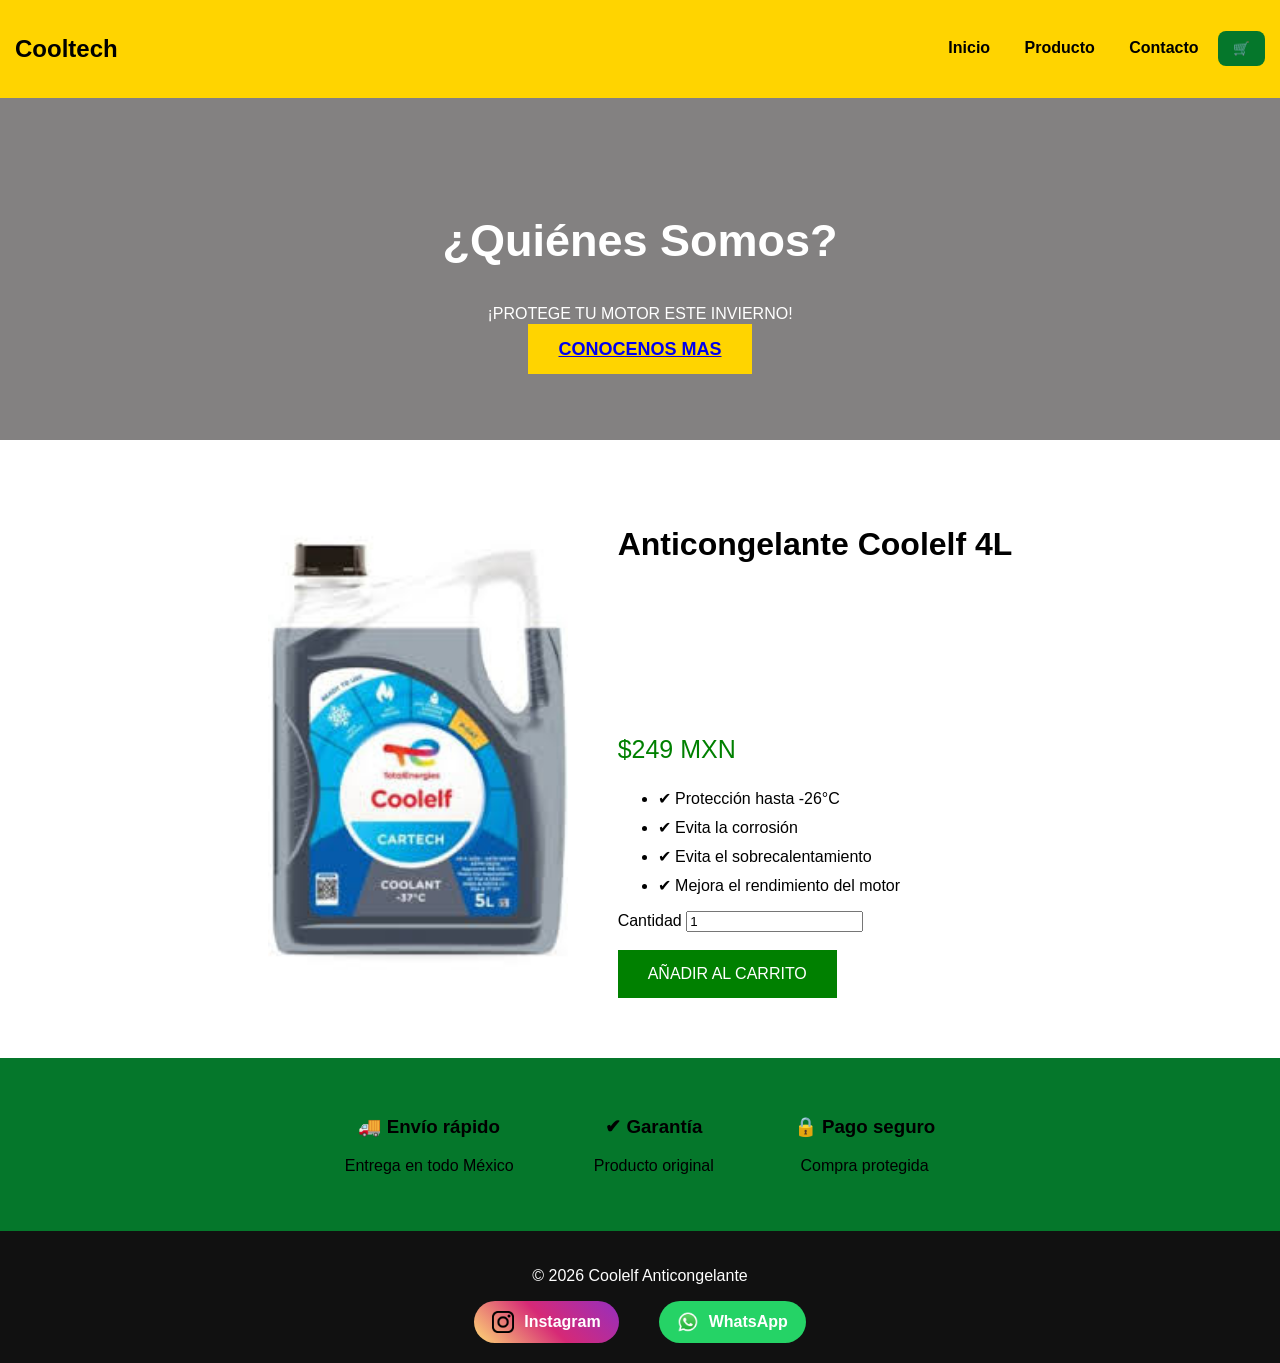
==== index.html @ 53ad829f "Add files via upload" ====
<!DOCTYPE html>
<html lang="es">
    <head>

        <meta charset="UTF-8">
        <meta name="viewport" content="width=device-width, initial-scale=1.0">
        
        <title>Anticongelante Coolelf</title>
        
        <link rel="stylesheet" href="estilo.css">
        
        </head>

<body>

<header>

<h2>Cooltech</h2>

<nav>
<a href="#">Inicio</a>
<a href="#producto">Producto</a>
<a href="#contacto">Contacto</a>
<button class="cart-btn" onclick="toggleCart()">🛒</button>
</nav>

</header>

<section class="hero">

<h1>¿Quiénes Somos?</h1>

<p>¡PROTEGE TU MOTOR ESTE INVIERNO!</p>

<a href="quienes.somos.html" class="boton">CONOCENOS MAS</a>

</section>


<section class="producto">

<img src="images.jpg">

<div class="info">

<h2>Anticongelante Coolelf 4L</h2>
<section class="producto" id="producto"></section>

<p class="precio">$249 MXN</p>

<ul class="beneficios">
<li>✔ Protección hasta -26°C</li>
<li>✔ Evita la corrosión</li>
<li>✔ Evita el sobrecalentamiento</li>
<li>✔ Mejora el rendimiento del motor</li>
</ul>

<label>Cantidad</label>
<input type="number" value="1">

<br><br>

<button class="carrito" onclick="addToCart()">AÑADIR AL CARRITO</button>

</div>

</section>


<section class="iconos">

<div>
<h3>🚚 Envío rápido</h3>
<p>Entrega en todo México</p>
</div>

<div>
<h3>✔ Garantía</h3>
<p>Producto original</p>
</div>

<div>
<h3>🔒 Pago seguro</h3>
<p>Compra protegida</p>
</div>

</section>


<footer>

  <p>© 2026 Coolelf Anticongelante</p>
  
  <div class="redes">
    <a href="https://www.instagram.com/totalenergies_coolelf_?igsh=MWFnZDFjMzl2aXgxMA%3D%3D&utm_source=qr" target="_blank" class="insta">
      <img src="logoig-removebg-preview.png" alt="Instagram">
      <span>Instagram</span>
    </a>
    <section class="contacto" id="contacto"></section>

    <a href="https://wa.me/5637420561" target="_blank" class="whatsapp">
      <img src="logowhatss.png" alt="WhatsApp">
      <span>WhatsApp</span>
    </a>
  </div>
  
  </footer>

<div id="cart" class="cart">

    <div class="cart-header">
      <h3>Tu carrito</h3>
      <span onclick="toggleCart()">✖</span>
    </div>
  
    <div id="cart-content">
      <p class="empty">Tu carrito está vacío</p>
    </div>
  
    <div class="cart-footer">
      <h4>Total: $<span id="total">0</span> MXN</h4>
      <button class="checkout">FINALIZAR COMPRA</button>
    </div>
  
  </div>

  <script>

    let precio = 249;
    let total = 0;
    
    function toggleCart(){
    document.getElementById("cart").classList.toggle("active");
    }
    
    function addToCart(){
    
    let cantidad = parseInt(document.querySelector("input").value);
    
    let contenido = document.getElementById("cart-content");
    
    contenido.innerHTML = `
    <div class="cart-item">
      <img src="images.jpg" class="cart-img">
      
      <div>
        <p>Anticongelante x${cantidad}</p>
        <p>$${precio * cantidad} MXN</p>
      </div>
    </div>
    `;
    
    total = precio * cantidad;
    
    document.getElementById("total").innerText = total;
    
    toggleCart();
    }
    
    </script>

</body>
</html>
---- estilo.css ----
body{
    margin:0;
    font-family:Arial, Helvetica, sans-serif;
    background:#838181;
    }
    
    /* MENU */
    
    header{
    background:#ffd400;
    padding:15px;
    display:flex;
    justify-content:space-between;
    align-items:center;
    }
    
    nav a{
    margin:0 15px;
    text-decoration:none;
    color:black;
    font-weight:bold;
    }
    
    /* PROMOCION */
    
    .hero{
    background:url("fondo.jpg");
    background-size:cover;
    padding:80px;
    text-align:center;
    color:white;
    }
    
    .hero h1{
    font-size:45px;
    }
    
    .boton{
    background:#ffd400;
    border:none;
    padding:15px 30px;
    font-size:18px;
    cursor:pointer;
    font-weight:bold;
    }
    
    /* PRODUCTO */
    
    .producto{
    display:flex;
    justify-content:center;
    align-items:center;
    gap:50px;
    padding:60px;
    background:white;
    }
    
    .producto img{
    width:300px;
    }
    
    .info h2{
    font-size:32px;
    }
    
    .precio{
    font-size:25px;
    color:green;
    }
    
    .beneficios{
    margin-top:20px;
    }
    
    .beneficios li{
    margin:10px 0;
    }
    
    .carrito{
    background:green;
    color:white;
    border:none;
    padding:15px 30px;
    font-size:16px;
    cursor:pointer;
    }
    
    /* BENEFICIOS */
    
    .iconos{
    display:flex;
    justify-content:center;
    gap:80px;
    padding:40px;
    background:#05772b;
    text-align:center;
    }
    
    /* PRODUCTOS */
    
    .relacionados{
    text-align:center;
    padding:50px;
    }
    
    .relacionados img{
    width:150px;
    margin:10px;
    }
    
    /* FOOTER */
    
    footer{
    background:#111;
    color:white;
    text-align:center;
    padding:20px;
    }

    /* BOTON */
.cart-btn{
    background:#05772b;
    color:white;
    border:none;
    padding:10px 15px;
    border-radius:8px;
    cursor:pointer;
    }
    
    /* CARRITO */
    .cart{
    position:fixed;
    top:0;
    right:-350px;
    width:320px;
    height:100%;
    background:white;
    box-shadow:-5px 0 10px rgba(0,0,0,0.2);
    transition:0.3s;
    display:flex;
    flex-direction:column;
    z-index:1000;
    }
    
    .cart.active{
    right:0;
    }
    
    .cart-header{
    display:flex;
    justify-content:space-between;
    padding:15px;
    border-bottom:1px solid #ddd;
    }
    
    .cart-content{
    padding:15px;
    }
    
    .cart-item{
    display:flex;
    justify-content:space-between;
    margin-bottom:10px;
    }
    
    .cart-footer{
    margin-top:auto;
    padding:15px;
    border-top:1px solid #ddd;
    }
    
    .checkout{
    width:100%;
    padding:12px;
    background:black;
    color:white;
    border:none;
    border-radius:20px;
    cursor:pointer;
    }
    
    .empty{
    padding:15px;
    text-align:center;
    color:gray;
    }

    .cart-item{
        display:flex;
        gap:10px;
        align-items:center;
        margin-bottom:15px;
        }
        
        .cart-img{
        width:60px;
        height:auto;
        border-radius:8px;
        }

        .redes {
            margin-top: 15px;
            display: flex;
            justify-content: center;
            gap: 20px;
          }
          
          .redes a {
            display: flex;
            align-items: center;
            gap: 10px;
            padding: 10px 18px;
            border-radius: 30px;
            text-decoration: none;
            color: white;
            font-weight: bold;
            transition: 0.3s;
          }
          
          /* Tamaño de los íconos */
          .redes img {
            width: 22px;
            height: 22px;
          }
          
          /* Instagram */
          .insta {
            background: linear-gradient(45deg, #feda75, #d62976, #962fbf);
          }
          
          .insta:hover {
            transform: scale(1.1);
            box-shadow: 0 0 10px rgba(214,41,118,0.7);
          }
          
          /* WhatsApp */
          .whatsapp {
            background: #25D366;
          }
          
          .whatsapp:hover {
            transform: scale(1.1);
            box-shadow: 0 0 10px rgba(37,211,102,0.7);
          }
          
          /* QUIENES SOMOS PAGINA */

.quienes{
padding:80px 20px;
text-align:center;
background:white;
}

.quienes h1{
font-size:40px;
margin-bottom:20px;
}

.descripcion{
max-width:800px;
margin:0 auto 50px auto;
font-size:18px;
color:#333;
}

.mision-vision{
display:flex;
justify-content:center;
gap:60px;
flex-wrap:wrap;
}

.bloque{
background:#05772b;
color:white;
padding:30px;
border-radius:15px;
width:320px;
box-shadow:0 5px 15px rgba(0,0,0,0.2);
}

.bloque h2{
margin-bottom:15px;
}
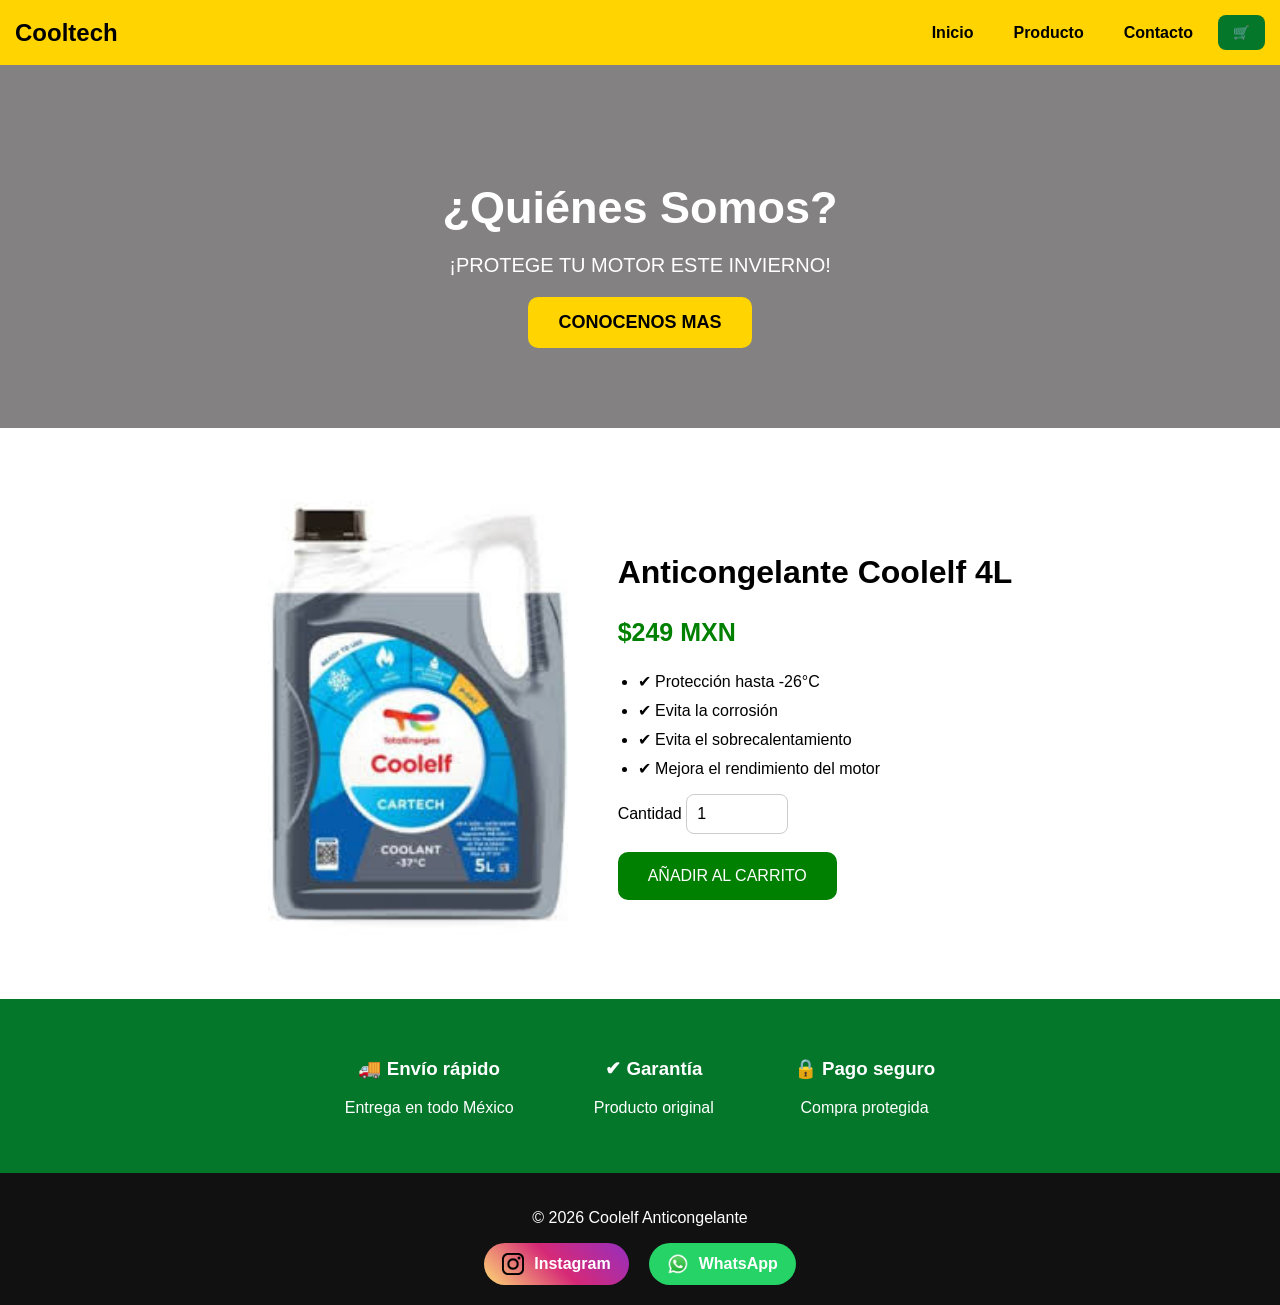
==== commit 1e135daf: "Enhance cart with WhatsApp purchase option Added functionality to finalize purchase via WhatsApp." ====
--- a/index.html
+++ b/index.html
@@ -1,15 +1,15 @@
 <!DOCTYPE html>
 <html lang="es">
-    <head>
+<head>
 
-        <meta charset="UTF-8">
-        <meta name="viewport" content="width=device-width, initial-scale=1.0">
-        
-        <title>Anticongelante Coolelf</title>
-        
-        <link rel="stylesheet" href="estilo.css">
-        
-        </head>
+<meta charset="UTF-8">
+<meta name="viewport" content="width=device-width, initial-scale=1.0">
+
+<title>Anticongelante Coolelf</title>
+
+<link rel="stylesheet" href="estilo.css">
+
+</head>
 
 <body>
 
@@ -36,15 +36,13 @@
 
 </section>
 
-
-<section class="producto">
+<section class="producto" id="producto">
 
 <img src="images.jpg">
 
 <div class="info">
 
 <h2>Anticongelante Coolelf 4L</h2>
-<section class="producto" id="producto"></section>
 
 <p class="precio">$249 MXN</p>
 
@@ -56,16 +54,17 @@
 </ul>
 
 <label>Cantidad</label>
-<input type="number" value="1">
+<input type="number" value="1" min="1">
 
 <br><br>
 
-<button class="carrito" onclick="addToCart()">AÑADIR AL CARRITO</button>
+<button class="carrito" onclick="addToCart()">
+AÑADIR AL CARRITO
+</button>
 
 </div>
 
 </section>
-
 
 <section class="iconos">
 
@@ -86,78 +85,98 @@
 
 </section>
 
+<footer id="contacto">
 
-<footer>
+<p>© 2026 Coolelf Anticongelante</p>
 
-  <p>© 2026 Coolelf Anticongelante</p>
-  
-  <div class="redes">
-    <a href="https://www.instagram.com/totalenergies_coolelf_?igsh=MWFnZDFjMzl2aXgxMA%3D%3D&utm_source=qr" target="_blank" class="insta">
-      <img src="logoig-removebg-preview.png" alt="Instagram">
-      <span>Instagram</span>
-    </a>
-    <section class="contacto" id="contacto"></section>
+<div class="redes">
 
-    <a href="https://wa.me/5637420561" target="_blank" class="whatsapp">
-      <img src="logowhatss.png" alt="WhatsApp">
-      <span>WhatsApp</span>
-    </a>
-  </div>
-  
-  </footer>
+<a href="https://www.instagram.com/totalenergies_coolelf_?igsh=MWFnZDFjMzl2aXgxMA%3D%3D&utm_source=qr" target="_blank" class="insta">
+<img src="logoig-removebg-preview.png" alt="Instagram">
+<span>Instagram</span>
+</a>
+
+<a href="https://wa.me/5637420561" target="_blank" class="whatsapp">
+<img src="logowhatss.png" alt="WhatsApp">
+<span>WhatsApp</span>
+</a>
+
+</div>
+
+</footer>
 
 <div id="cart" class="cart">
 
-    <div class="cart-header">
-      <h3>Tu carrito</h3>
-      <span onclick="toggleCart()">✖</span>
-    </div>
-  
-    <div id="cart-content">
-      <p class="empty">Tu carrito está vacío</p>
-    </div>
-  
-    <div class="cart-footer">
-      <h4>Total: $<span id="total">0</span> MXN</h4>
-      <button class="checkout">FINALIZAR COMPRA</button>
-    </div>
-  
-  </div>
+<div class="cart-header">
+<h3>Tu carrito</h3>
+<span onclick="toggleCart()">✖</span>
+</div>
 
-  <script>
+<div id="cart-content">
+<p class="empty">Tu carrito está vacío</p>
+</div>
 
-    let precio = 249;
-    let total = 0;
-    
-    function toggleCart(){
-    document.getElementById("cart").classList.toggle("active");
-    }
-    
-    function addToCart(){
-    
-    let cantidad = parseInt(document.querySelector("input").value);
-    
-    let contenido = document.getElementById("cart-content");
-    
-    contenido.innerHTML = `
-    <div class="cart-item">
-      <img src="images.jpg" class="cart-img">
-      
-      <div>
-        <p>Anticongelante x${cantidad}</p>
-        <p>$${precio * cantidad} MXN</p>
-      </div>
-    </div>
-    `;
-    
-    total = precio * cantidad;
-    
-    document.getElementById("total").innerText = total;
-    
-    toggleCart();
-    }
-    
-    </script>
+<div class="cart-footer">
+<h4>Total: $<span id="total">0</span> MXN</h4>
+
+<button class="checkout" onclick="finalizarCompra()">
+FINALIZAR COMPRA
+</button>
+
+</div>
+
+</div>
+
+<script>
+
+let precio = 249;
+let total = 0;
+
+function toggleCart(){
+document.getElementById("cart").classList.toggle("active");
+}
+
+function addToCart(){
+
+let cantidad = parseInt(document.querySelector("input").value);
+
+let contenido = document.getElementById("cart-content");
+
+contenido.innerHTML = `
+<div class="cart-item">
+
+<img src="images.jpg" class="cart-img">
+
+<div>
+<p>Anticongelante x${cantidad}</p>
+<p>$${precio * cantidad} MXN</p>
+</div>
+
+</div>
+`;
+
+total = precio * cantidad;
+
+document.getElementById("total").innerText = total;
+
+toggleCart();
+
+}
+
+function finalizarCompra(){
+
+let mensaje = "Hola quiero hacer la compra de anticongelante Coolelf";
+
+let numero = "525637420561";
+
+let url = `https://wa.me/${numero}?text=${encodeURIComponent(mensaje)}`;
+
+window.open(url, "_blank");
+
+}
+
+</script>
 
 </body>
-</html>+</html>
+</html>
--- a/estilo.css
+++ b/estilo.css
@@ -1,249 +1,323 @@
 body{
-    margin:0;
-    font-family:Arial, Helvetica, sans-serif;
-    background:#838181;
-    }
-    
-    /* MENU */
-    
-    header{
-    background:#ffd400;
-    padding:15px;
-    display:flex;
-    justify-content:space-between;
-    align-items:center;
-    }
-    
-    nav a{
-    margin:0 15px;
-    text-decoration:none;
-    color:black;
-    font-weight:bold;
-    }
-    
-    /* PROMOCION */
-    
-    .hero{
-    background:url("fondo.jpg");
-    background-size:cover;
-    padding:80px;
-    text-align:center;
-    color:white;
-    }
-    
-    .hero h1{
-    font-size:45px;
-    }
-    
-    .boton{
-    background:#ffd400;
-    border:none;
-    padding:15px 30px;
-    font-size:18px;
-    cursor:pointer;
-    font-weight:bold;
-    }
-    
-    /* PRODUCTO */
-    
-    .producto{
-    display:flex;
-    justify-content:center;
-    align-items:center;
-    gap:50px;
-    padding:60px;
-    background:white;
-    }
-    
-    .producto img{
-    width:300px;
-    }
-    
-    .info h2{
-    font-size:32px;
-    }
-    
-    .precio{
-    font-size:25px;
-    color:green;
-    }
-    
-    .beneficios{
-    margin-top:20px;
-    }
-    
-    .beneficios li{
-    margin:10px 0;
-    }
-    
-    .carrito{
-    background:green;
-    color:white;
-    border:none;
-    padding:15px 30px;
-    font-size:16px;
-    cursor:pointer;
-    }
-    
-    /* BENEFICIOS */
-    
-    .iconos{
-    display:flex;
-    justify-content:center;
-    gap:80px;
-    padding:40px;
-    background:#05772b;
-    text-align:center;
-    }
-    
-    /* PRODUCTOS */
-    
-    .relacionados{
-    text-align:center;
-    padding:50px;
-    }
-    
-    .relacionados img{
-    width:150px;
-    margin:10px;
-    }
-    
-    /* FOOTER */
-    
-    footer{
-    background:#111;
-    color:white;
-    text-align:center;
-    padding:20px;
-    }
-
-    /* BOTON */
+margin:0;
+font-family:Arial, Helvetica, sans-serif;
+background:#838181;
+}
+
+/* MENU */
+
+header{
+background:#ffd400;
+padding:15px;
+display:flex;
+justify-content:space-between;
+align-items:center;
+flex-wrap:wrap;
+}
+
+header h2{
+margin:0;
+}
+
+nav{
+display:flex;
+align-items:center;
+flex-wrap:wrap;
+gap:10px;
+}
+
+nav a{
+margin:0 15px;
+text-decoration:none;
+color:black;
+font-weight:bold;
+transition:0.3s;
+}
+
+nav a:hover{
+color:#05772b;
+}
+
+/* PROMOCION */
+
+.hero{
+background:url("fondo.jpg");
+background-size:cover;
+background-position:center;
+padding:80px 20px;
+text-align:center;
+color:white;
+}
+
+.hero h1{
+font-size:45px;
+margin-bottom:15px;
+}
+
+.hero p{
+font-size:20px;
+margin-bottom:20px;
+}
+
+.boton{
+background:#ffd400;
+border:none;
+padding:15px 30px;
+font-size:18px;
+cursor:pointer;
+font-weight:bold;
+text-decoration:none;
+color:black;
+border-radius:10px;
+transition:0.3s;
+display:inline-block;
+}
+
+.boton:hover{
+background:#05772b;
+color:white;
+transform:scale(1.05);
+}
+
+/* PRODUCTO */
+
+.producto{
+display:flex;
+justify-content:center;
+align-items:center;
+gap:50px;
+padding:60px;
+background:white;
+flex-wrap:wrap;
+}
+
+.producto img{
+width:300px;
+max-width:100%;
+border-radius:15px;
+}
+
+.info{
+max-width:500px;
+}
+
+.info h2{
+font-size:32px;
+}
+
+.precio{
+font-size:25px;
+color:green;
+font-weight:bold;
+}
+
+.beneficios{
+margin-top:20px;
+padding-left:20px;
+}
+
+.beneficios li{
+margin:10px 0;
+}
+
+input{
+padding:10px;
+width:80px;
+font-size:16px;
+border-radius:8px;
+border:1px solid #ccc;
+}
+
+.carrito{
+background:green;
+color:white;
+border:none;
+padding:15px 30px;
+font-size:16px;
+cursor:pointer;
+border-radius:10px;
+transition:0.3s;
+}
+
+.carrito:hover{
+background:#044d1c;
+}
+
+/* BENEFICIOS */
+
+.iconos{
+display:flex;
+justify-content:center;
+gap:80px;
+padding:40px;
+background:#05772b;
+text-align:center;
+flex-wrap:wrap;
+color:white;
+}
+
+.iconos div{
+max-width:250px;
+}
+
+/* PRODUCTOS */
+
+.relacionados{
+text-align:center;
+padding:50px;
+}
+
+.relacionados img{
+width:150px;
+margin:10px;
+}
+
+/* FOOTER */
+
+footer{
+background:#111;
+color:white;
+text-align:center;
+padding:20px;
+}
+
+/* BOTON CARRITO */
+
 .cart-btn{
-    background:#05772b;
-    color:white;
-    border:none;
-    padding:10px 15px;
-    border-radius:8px;
-    cursor:pointer;
-    }
-    
-    /* CARRITO */
-    .cart{
-    position:fixed;
-    top:0;
-    right:-350px;
-    width:320px;
-    height:100%;
-    background:white;
-    box-shadow:-5px 0 10px rgba(0,0,0,0.2);
-    transition:0.3s;
-    display:flex;
-    flex-direction:column;
-    z-index:1000;
-    }
-    
-    .cart.active{
-    right:0;
-    }
-    
-    .cart-header{
-    display:flex;
-    justify-content:space-between;
-    padding:15px;
-    border-bottom:1px solid #ddd;
-    }
-    
-    .cart-content{
-    padding:15px;
-    }
-    
-    .cart-item{
-    display:flex;
-    justify-content:space-between;
-    margin-bottom:10px;
-    }
-    
-    .cart-footer{
-    margin-top:auto;
-    padding:15px;
-    border-top:1px solid #ddd;
-    }
-    
-    .checkout{
-    width:100%;
-    padding:12px;
-    background:black;
-    color:white;
-    border:none;
-    border-radius:20px;
-    cursor:pointer;
-    }
-    
-    .empty{
-    padding:15px;
-    text-align:center;
-    color:gray;
-    }
-
-    .cart-item{
-        display:flex;
-        gap:10px;
-        align-items:center;
-        margin-bottom:15px;
-        }
-        
-        .cart-img{
-        width:60px;
-        height:auto;
-        border-radius:8px;
-        }
-
-        .redes {
-            margin-top: 15px;
-            display: flex;
-            justify-content: center;
-            gap: 20px;
-          }
-          
-          .redes a {
-            display: flex;
-            align-items: center;
-            gap: 10px;
-            padding: 10px 18px;
-            border-radius: 30px;
-            text-decoration: none;
-            color: white;
-            font-weight: bold;
-            transition: 0.3s;
-          }
-          
-          /* Tamaño de los íconos */
-          .redes img {
-            width: 22px;
-            height: 22px;
-          }
-          
-          /* Instagram */
-          .insta {
-            background: linear-gradient(45deg, #feda75, #d62976, #962fbf);
-          }
-          
-          .insta:hover {
-            transform: scale(1.1);
-            box-shadow: 0 0 10px rgba(214,41,118,0.7);
-          }
-          
-          /* WhatsApp */
-          .whatsapp {
-            background: #25D366;
-          }
-          
-          .whatsapp:hover {
-            transform: scale(1.1);
-            box-shadow: 0 0 10px rgba(37,211,102,0.7);
-          }
-          
-          /* QUIENES SOMOS PAGINA */
+background:#05772b;
+color:white;
+border:none;
+padding:10px 15px;
+border-radius:8px;
+cursor:pointer;
+transition:0.3s;
+}
+
+.cart-btn:hover{
+background:#044d1c;
+}
+
+/* CARRITO */
+
+.cart{
+position:fixed;
+top:0;
+right:-350px;
+width:320px;
+height:100%;
+background:white;
+box-shadow:-5px 0 10px rgba(0,0,0,0.2);
+transition:0.3s;
+display:flex;
+flex-direction:column;
+z-index:1000;
+}
+
+.cart.active{
+right:0;
+}
+
+.cart-header{
+display:flex;
+justify-content:space-between;
+padding:15px;
+border-bottom:1px solid #ddd;
+font-weight:bold;
+}
+
+.cart-header span{
+cursor:pointer;
+}
+
+#cart-content{
+padding:15px;
+}
+
+.cart-item{
+display:flex;
+gap:10px;
+align-items:center;
+margin-bottom:15px;
+}
+
+.cart-img{
+width:60px;
+height:auto;
+border-radius:8px;
+}
+
+.cart-footer{
+margin-top:auto;
+padding:15px;
+border-top:1px solid #ddd;
+}
+
+.checkout{
+width:100%;
+padding:12px;
+background:black;
+color:white;
+border:none;
+border-radius:20px;
+cursor:pointer;
+}
+
+.empty{
+padding:15px;
+text-align:center;
+color:gray;
+}
+
+/* REDES */
+
+.redes{
+margin-top:15px;
+display:flex;
+justify-content:center;
+gap:20px;
+flex-wrap:wrap;
+}
+
+.redes a{
+display:flex;
+align-items:center;
+gap:10px;
+padding:10px 18px;
+border-radius:30px;
+text-decoration:none;
+color:white;
+font-weight:bold;
+transition:0.3s;
+}
+
+.redes img{
+width:22px;
+height:22px;
+}
+
+/* Instagram */
+
+.insta{
+background:linear-gradient(45deg,#feda75,#d62976,#962fbf);
+}
+
+.insta:hover{
+transform:scale(1.1);
+box-shadow:0 0 10px rgba(214,41,118,0.7);
+}
+
+/* WhatsApp */
+
+.whatsapp{
+background:#25D366;
+}
+
+.whatsapp:hover{
+transform:scale(1.1);
+box-shadow:0 0 10px rgba(37,211,102,0.7);
+}
+
+/* QUIENES SOMOS */
 
 .quienes{
 padding:80px 20px;
@@ -281,4 +355,101 @@
 
 .bloque h2{
 margin-bottom:15px;
-}+}
+
+/* RESPONSIVE */
+
+@media(max-width:900px){
+
+.producto{
+flex-direction:column;
+text-align:center;
+padding:40px 20px;
+}
+
+.iconos{
+flex-direction:column;
+gap:30px;
+}
+
+.mision-vision{
+flex-direction:column;
+align-items:center;
+}
+
+.hero{
+padding:60px 20px;
+}
+
+.hero h1{
+font-size:35px;
+}
+
+.info h2{
+font-size:28px;
+}
+
+header{
+flex-direction:column;
+gap:15px;
+text-align:center;
+}
+
+nav{
+justify-content:center;
+}
+
+nav a{
+margin:5px;
+}
+
+}
+
+@media(max-width:600px){
+
+.hero h1{
+font-size:28px;
+}
+
+.hero p{
+font-size:16px;
+}
+
+.boton{
+padding:12px 20px;
+font-size:15px;
+}
+
+.producto img{
+width:100%;
+max-width:280px;
+}
+
+.info h2{
+font-size:24px;
+}
+
+.precio{
+font-size:22px;
+}
+
+.cart{
+width:100%;
+right:-100%;
+}
+
+.cart.active{
+right:0;
+}
+
+.redes{
+flex-direction:column;
+align-items:center;
+}
+
+.bloque{
+width:100%;
+max-width:320px;
+}
+
+}
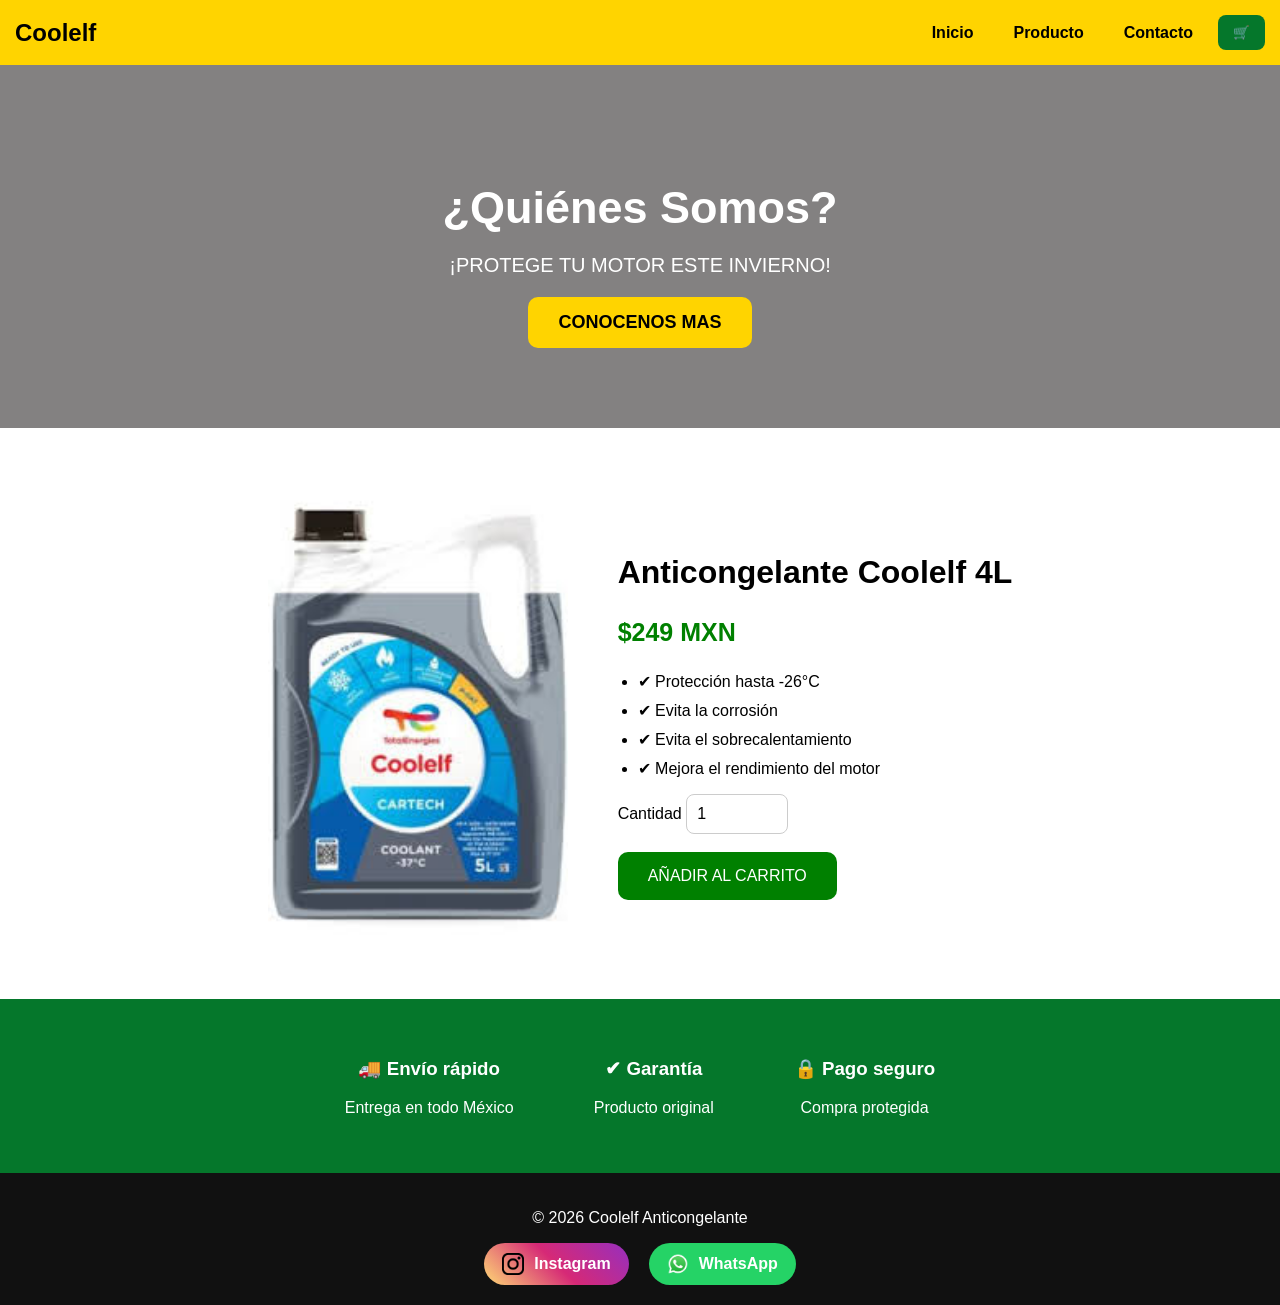
==== commit d8bd0c3c: "Fix HTML encoding issues in index.html" ====
--- a/index.html
+++ b/index.html
@@ -15,13 +15,17 @@
 
 <header>
 
-<h2>Cooltech</h2>
+<h2>Coolelf</h2>
 
 <nav>
 <a href="#">Inicio</a>
 <a href="#producto">Producto</a>
 <a href="#contacto">Contacto</a>
-<button class="cart-btn" onclick="toggleCart()">🛒</button>
+
+<button class="cart-btn" onclick="toggleCart()">
+🛒
+</button>
+
 </nav>
 
 </header>
@@ -32,13 +36,15 @@
 
 <p>¡PROTEGE TU MOTOR ESTE INVIERNO!</p>
 
-<a href="quienes.somos.html" class="boton">CONOCENOS MAS</a>
+<a href="quienes.somos.html" class="boton">
+CONOCENOS MAS
+</a>
 
 </section>
 
 <section class="producto" id="producto">
 
-<img src="images.jpg">
+<img src="images.jpg" alt="Anticongelante">
 
 <div class="info">
 
@@ -54,7 +60,8 @@
 </ul>
 
 <label>Cantidad</label>
-<input type="number" value="1" min="1">
+
+<input type="number" value="1" min="1" id="cantidad">
 
 <br><br>
 
@@ -92,13 +99,19 @@
 <div class="redes">
 
 <a href="https://www.instagram.com/totalenergies_coolelf_?igsh=MWFnZDFjMzl2aXgxMA%3D%3D&utm_source=qr" target="_blank" class="insta">
+
 <img src="logoig-removebg-preview.png" alt="Instagram">
+
 <span>Instagram</span>
+
 </a>
 
 <a href="https://wa.me/5637420561" target="_blank" class="whatsapp">
+
 <img src="logowhatss.png" alt="WhatsApp">
+
 <span>WhatsApp</span>
+
 </a>
 
 </div>
@@ -108,19 +121,27 @@
 <div id="cart" class="cart">
 
 <div class="cart-header">
+
 <h3>Tu carrito</h3>
+
 <span onclick="toggleCart()">✖</span>
+
 </div>
 
 <div id="cart-content">
+
 <p class="empty">Tu carrito está vacío</p>
+
 </div>
 
 <div class="cart-footer">
+
 <h4>Total: $<span id="total">0</span> MXN</h4>
 
 <button class="checkout" onclick="finalizarCompra()">
+
 FINALIZAR COMPRA
+
 </button>
 
 </div>
@@ -133,26 +154,33 @@
 let total = 0;
 
 function toggleCart(){
+
 document.getElementById("cart").classList.toggle("active");
+
 }
 
 function addToCart(){
 
-let cantidad = parseInt(document.querySelector("input").value);
+let cantidad = parseInt(document.getElementById("cantidad").value);
 
 let contenido = document.getElementById("cart-content");
 
 contenido.innerHTML = `
+
 <div class="cart-item">
 
 <img src="images.jpg" class="cart-img">
 
 <div>
+
 <p>Anticongelante x${cantidad}</p>
+
 <p>$${precio * cantidad} MXN</p>
-</div>
-
-</div>
+
+</div>
+
+</div>
+
 `;
 
 total = precio * cantidad;
@@ -165,7 +193,11 @@
 
 function finalizarCompra(){
 
-let mensaje = "Hola quiero hacer la compra de anticongelante Coolelf";
+let cantidad = parseInt(document.getElementById("cantidad").value);
+
+let totalCompra = precio * cantidad;
+
+let mensaje = `Hola quiero hacer la compra de ${cantidad} anticongelante(s) Coolelf. Total: $${totalCompra} MXN`;
 
 let numero = "525637420561";
 
@@ -179,4 +211,3 @@
 
 </body>
 </html>
-</html>
